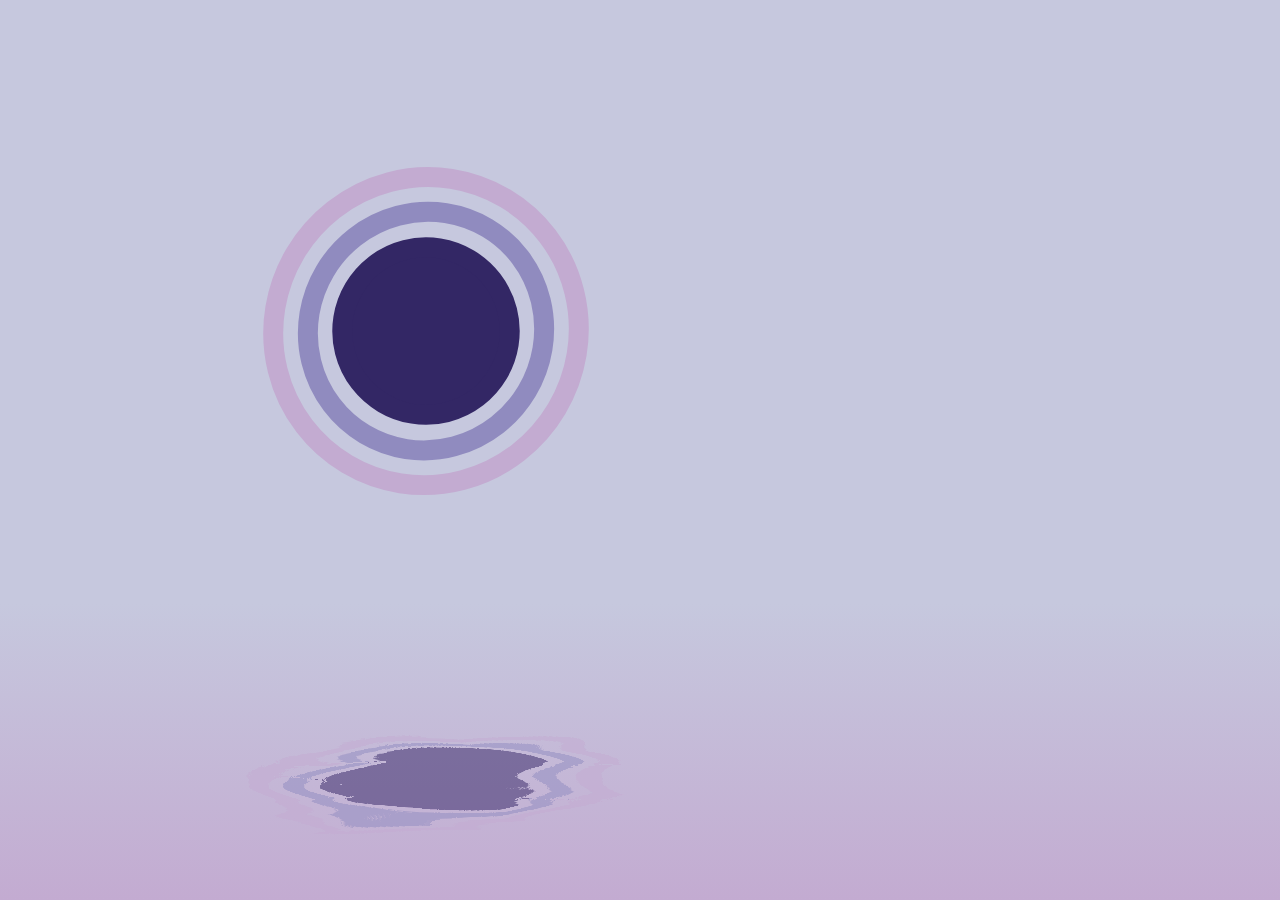
==== html/svg/index.html @ ff56dadd "背景" ====
<!DOCTYPE html>
<html lang="ZN-ch" >
<head>
  <meta charset="UTF-8">
	<meta http-equiv="X-UA-Compatible" content="IE=edge">
  <meta name="viewport" content="width=device-width, initial-scale=1.0">
  <title>🌊 森岛 🌊</title>
  <link rel="stylesheet" href="./style.css">

</head>
<body>
<!-- partial:index.partial.html -->
<svg width="100%" height="100%" viewBox="0 0 512 512" fill="none" xmlns="http://www.w3.org/2000/svg" id="svg_refl">
<use href="#everything"> 
</use>
<g filter="url(#reflection)">
	<use href="#everything" transform="scale (1.1, -.33) translate(0 -512)" transform-origin="center" opacity="0.5"/>
</g>
<defs>
	<g id="everything">
		<use href="#wave" x="256" y="196"/>
		<use href="#morph1" x="256" y="196"/>
		<use href="#morph2" x="256" y="196"/>
		<use href="#morph3" x="256" y="196"/>
		<animateTransform attributeName="transform" attributeType="XML" type="translate" 
		dur="4s" repeatCount="indefinite" calcMode="spline"
		keyTimes="0;0.5;1"
		keySplines="0.7 0 0.3 1; 0.7 0 0.3 1"
		values="0 -16; 0 16; 0 -16"/>
	</g>

	<ellipse id="wave" stroke-width="12" stroke="#c3abd1">
		<animate attributeName="rx" dur="2s" repeatCount="indefinite" calcMode="spline" begin="100ms"
			keyTimes="0;0.65;0.75;0.9;1"
			keySplines="1 0 0.4 0.8; 0 0.7 1 1; 1 1 1 1; 1 1 1 1"
			values="96;48;132;182;182"/>
		<animate attributeName="ry" dur="2s" repeatCount="indefinite" calcMode="spline" begin="100ms"
			keyTimes="0;0.65;0.75;0.9;1"
			keySplines="1 0 0.4 0.8; 0 0.7 1 1; 1 1 1 1; 1 1 1 1"
			values="96;64;92;182;182"/>
		<animate attributeName="opacity" dur="2s" repeatCount="indefinite" calcMode="linear" begin="100ms"
			keyTimes="0;0.74;0.75;0.9;1"
			values="0;0;1;0;0"/>
		<animateTransform attributeName="transform" attributeType="XML" type="rotate" from="0" to="360" dur="8s" repeatCount="indefinite" />
	</ellipse>
	<ellipse id="morph1" rx="96" ry="96" stroke-width="12" stroke="#c3abd1">
		<animate attributeName="rx" dur="2s" repeatCount="indefinite" calcMode="spline" begin="100ms"
			keyTimes="0;0.65;0.75;0.9;1"
			keySplines="1 0 0.4 0.8; 0 0.7 1 1; 1 1 1 1; 1 1 1 1"
			values="96;48;132;90;96"/>
		<animate attributeName="ry" dur="2s" repeatCount="indefinite" calcMode="spline" begin="100ms"
			keyTimes="0;0.65;0.75;0.9;1"
			keySplines="1 0 0.4 0.8; 0 0.7 1 1; 1 1 1 1; 1 1 1 1"
			values="96;64;92;90;96"/>
		<animate attributeName="stroke" dur="2s" repeatCount="indefinite" begin="100ms"
			keyTimes="0;0.65;0.75;1"
			values="#c3abd1;#c3abd1;#908bbf;#c3abd1"/>
		<animateTransform attributeName="transform" attributeType="XML" type="rotate" from="0" to="360" dur="8s" repeatCount="indefinite" />
	</ellipse>
	<ellipse id="morph2" rx="76" ry="76" stroke-width="12" stroke="#908bbf">
		<animate attributeName="rx" dur="2s" repeatCount="indefinite" calcMode="spline" begin="50ms"
			keyTimes="0;0.65;0.75;0.9;1"
			keySplines="1 0 0.4 0.8; 0 0.7 1 1; 1 1 1 1; 1 1 1 1"
			values="76;32;102;70;76"/>
		<animate attributeName="ry" dur="2s" repeatCount="indefinite" calcMode="spline" begin="50ms"
			keyTimes="0;0.65;0.75;0.9;1"
			keySplines="1 0 0.4 0.8; 0 0.7 1 1; 1 1 1 1; 1 1 1 1"
			values="76;44;72;70;76"/>
		<animate attributeName="stroke" dur="2s" repeatCount="indefinite" begin="100ms"
			keyTimes="0;0.65;0.75;1"
			values="#908bbf;#908bbf;#332765;#908bbf"/>
		<animateTransform attributeName="transform" attributeType="XML" type="rotate" from="0" to="360" dur="8s" repeatCount="indefinite" />
	</ellipse>
	<ellipse id="morph3" rx="56" ry="56" stroke-width="12" stroke="#332765" fill="#332765">
		<animate attributeName="rx" dur="2s" repeatCount="indefinite" calcMode="spline"
			keyTimes="0;0.65;0.75;0.9;1"
			keySplines="1 0 0.4 0.8; 0 0.7 1 1; 1 1 1 1; 1 1 1 1"
			values="56;20;72;50;56"/>
		<animate attributeName="ry" dur="2s" repeatCount="indefinite" calcMode="spline"
			keyTimes="0;0.65;0.75;0.9;1"
			keySplines="1 0 0.4 0.8; 0 0.7 1 1; 1 1 1 1; 1 1 1 1"
			values="56;20;42;50;56"/>
		<animateTransform attributeName="transform" attributeType="XML" type="rotate" from="0" to="360" dur="8s" repeatCount="indefinite" />
	</ellipse>

	<filter id="reflection">
		<feTurbulence id="refl_turb" type="turbulence" numOctaves="2" result="turbulence"/>
		<feDisplacementMap in2="turbulence" in="SourceGraphic" scale="32" xChannelSelector="G" yChannelSelector="R"/>
		<animate id="anim_turb" dur="100s" href="#refl_turb" attributeName="baseFrequency" repeatCount="indefinite"
			values="0.005 0.05; 0.003 0.005; 0.005 0.05"/>
	</filter>

	<linearGradient id="fresnel" gradientTransform="rotate(90)">
    	<stop offset="0" stop-color="#c3abd100"/>
    	<stop offset="1" stop-color="#c3abd1a0"/>
    </linearGradient>
</defs>
</svg>
<!-- partial -->
<div class="container">
	<div class="profile">
			<img src="src/mihayo.bmp" alt="Profile image" class="profile-image">
			<div class="profile-info">
					<h1 class="profile-name">米哈游</h1>
					<p class="profile-bio">TECH OTAKUS SAVE THE WORLD</p>
					<div class="profile-links">
							<a href="https://www.miyoushe.com/dby/" target="_blank" class="profile-link"><img src="src/mys.bmp" alt="Profile image" title="米游社" class="profile-link"></a>
							<a href="https://ys.mihoyo.com/" target="_blank" class="profile-link"><img src="src/ys.bmp" alt="Profile image" title="原神" class="profile-link"></a>
							<a href="https://sr.mihoyo.com/" target="_blank" class="profile-link"><img src="src/sr.bmp" alt="Profile image" title="崩坏:星穹铁道" class="profile-link"></a>
							<a href="https://zzz.mihoyo.com/" target="_blank" class="profile-link"><img src="src/zzz.bmp" alt="Profile image" title="绝区零" class="profile-link"></a>
					</div>
			</div>
	</div>
</div>

</body>
</html>
---- html/svg/style.css ----
body,html{
  width: 100%;
  height: 100%;
  margin: 0;
  padding: 0;
  overflow: hidden; 
}
body{
  background-color: #c6c8de;
  display: flex;
  justify-content: center;
  align-items: center; 
  background: linear-gradient(0deg, #c3abd1 0%, #c6c8de 33%);
}
#svg_refl{
  height: 100%;
}
svg {
  animation: fade-out 1s ease-out 3s forwards;
}

@keyframes fade-out {
  from {
    opacity: 1;
  }
  to {
    opacity: 0;
  }
}

@keyframes fade-in {
  from {
    opacity: 0;
  }
  to {
    opacity: 1;
  }
}

.container {
  max-width: 800px;
  margin: 0 auto;
  padding: 20px;
  opacity: 0;
  animation: fade-in 2s ease-out 4s forwards;
}

.profile {
  display: flex;
  align-items: center;
}

.profile-image {
  width: 200px;
  height: 200px;
  border-radius: 50%;
  object-fit: cover;
}

.profile-info {
  margin-left: 20px;
}

.profile-name {
  font-size: 32px;
  font-weight: bold;
}

.profile-bio {
  font-size: 18px;
  color: #666666;
}

.profile-links {
  display: flex;
  margin-top: 10px;
}

.profile-link {
  width: 32px;
  height: 32px;
  margin-right: 10px;
  border-radius: 50%;
  background-color: #ffffff;
  display: flex;
  align-items: center;
  justify-content: center;
}

.profile-link:hover {
  transform: scale(1.1);
}

.fa {
  color: #333333;
}
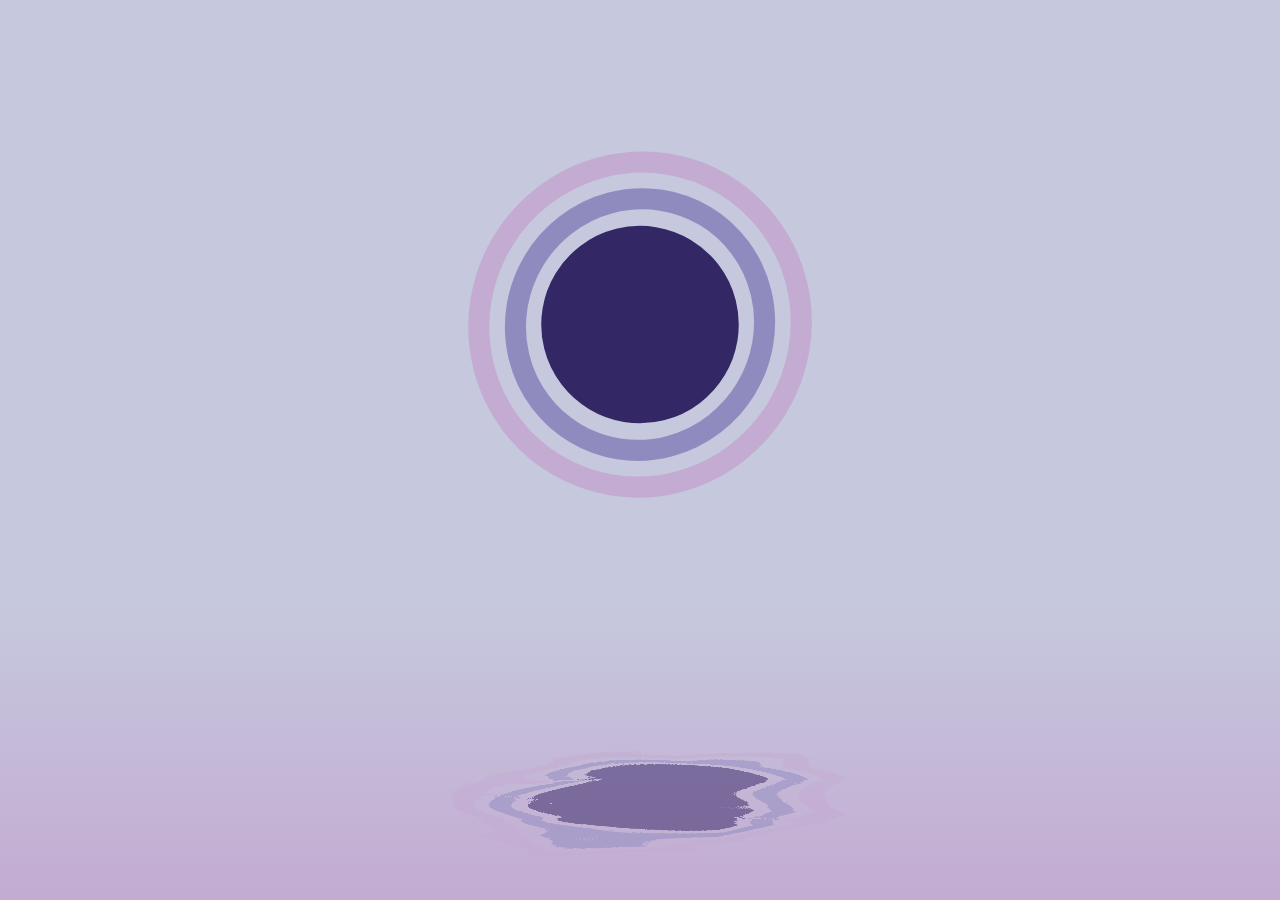
==== commit eddd0c7f: "加载动画" ====
--- a/html/svg/index.html
+++ b/html/svg/index.html
@@ -9,94 +9,7 @@
 
 </head>
 <body>
-<!-- partial:index.partial.html -->
-<svg width="100%" height="100%" viewBox="0 0 512 512" fill="none" xmlns="http://www.w3.org/2000/svg" id="svg_refl">
-<use href="#everything"> 
-</use>
-<g filter="url(#reflection)">
-	<use href="#everything" transform="scale (1.1, -.33) translate(0 -512)" transform-origin="center" opacity="0.5"/>
-</g>
-<defs>
-	<g id="everything">
-		<use href="#wave" x="256" y="196"/>
-		<use href="#morph1" x="256" y="196"/>
-		<use href="#morph2" x="256" y="196"/>
-		<use href="#morph3" x="256" y="196"/>
-		<animateTransform attributeName="transform" attributeType="XML" type="translate" 
-		dur="4s" repeatCount="indefinite" calcMode="spline"
-		keyTimes="0;0.5;1"
-		keySplines="0.7 0 0.3 1; 0.7 0 0.3 1"
-		values="0 -16; 0 16; 0 -16"/>
-	</g>
-
-	<ellipse id="wave" stroke-width="12" stroke="#c3abd1">
-		<animate attributeName="rx" dur="2s" repeatCount="indefinite" calcMode="spline" begin="100ms"
-			keyTimes="0;0.65;0.75;0.9;1"
-			keySplines="1 0 0.4 0.8; 0 0.7 1 1; 1 1 1 1; 1 1 1 1"
-			values="96;48;132;182;182"/>
-		<animate attributeName="ry" dur="2s" repeatCount="indefinite" calcMode="spline" begin="100ms"
-			keyTimes="0;0.65;0.75;0.9;1"
-			keySplines="1 0 0.4 0.8; 0 0.7 1 1; 1 1 1 1; 1 1 1 1"
-			values="96;64;92;182;182"/>
-		<animate attributeName="opacity" dur="2s" repeatCount="indefinite" calcMode="linear" begin="100ms"
-			keyTimes="0;0.74;0.75;0.9;1"
-			values="0;0;1;0;0"/>
-		<animateTransform attributeName="transform" attributeType="XML" type="rotate" from="0" to="360" dur="8s" repeatCount="indefinite" />
-	</ellipse>
-	<ellipse id="morph1" rx="96" ry="96" stroke-width="12" stroke="#c3abd1">
-		<animate attributeName="rx" dur="2s" repeatCount="indefinite" calcMode="spline" begin="100ms"
-			keyTimes="0;0.65;0.75;0.9;1"
-			keySplines="1 0 0.4 0.8; 0 0.7 1 1; 1 1 1 1; 1 1 1 1"
-			values="96;48;132;90;96"/>
-		<animate attributeName="ry" dur="2s" repeatCount="indefinite" calcMode="spline" begin="100ms"
-			keyTimes="0;0.65;0.75;0.9;1"
-			keySplines="1 0 0.4 0.8; 0 0.7 1 1; 1 1 1 1; 1 1 1 1"
-			values="96;64;92;90;96"/>
-		<animate attributeName="stroke" dur="2s" repeatCount="indefinite" begin="100ms"
-			keyTimes="0;0.65;0.75;1"
-			values="#c3abd1;#c3abd1;#908bbf;#c3abd1"/>
-		<animateTransform attributeName="transform" attributeType="XML" type="rotate" from="0" to="360" dur="8s" repeatCount="indefinite" />
-	</ellipse>
-	<ellipse id="morph2" rx="76" ry="76" stroke-width="12" stroke="#908bbf">
-		<animate attributeName="rx" dur="2s" repeatCount="indefinite" calcMode="spline" begin="50ms"
-			keyTimes="0;0.65;0.75;0.9;1"
-			keySplines="1 0 0.4 0.8; 0 0.7 1 1; 1 1 1 1; 1 1 1 1"
-			values="76;32;102;70;76"/>
-		<animate attributeName="ry" dur="2s" repeatCount="indefinite" calcMode="spline" begin="50ms"
-			keyTimes="0;0.65;0.75;0.9;1"
-			keySplines="1 0 0.4 0.8; 0 0.7 1 1; 1 1 1 1; 1 1 1 1"
-			values="76;44;72;70;76"/>
-		<animate attributeName="stroke" dur="2s" repeatCount="indefinite" begin="100ms"
-			keyTimes="0;0.65;0.75;1"
-			values="#908bbf;#908bbf;#332765;#908bbf"/>
-		<animateTransform attributeName="transform" attributeType="XML" type="rotate" from="0" to="360" dur="8s" repeatCount="indefinite" />
-	</ellipse>
-	<ellipse id="morph3" rx="56" ry="56" stroke-width="12" stroke="#332765" fill="#332765">
-		<animate attributeName="rx" dur="2s" repeatCount="indefinite" calcMode="spline"
-			keyTimes="0;0.65;0.75;0.9;1"
-			keySplines="1 0 0.4 0.8; 0 0.7 1 1; 1 1 1 1; 1 1 1 1"
-			values="56;20;72;50;56"/>
-		<animate attributeName="ry" dur="2s" repeatCount="indefinite" calcMode="spline"
-			keyTimes="0;0.65;0.75;0.9;1"
-			keySplines="1 0 0.4 0.8; 0 0.7 1 1; 1 1 1 1; 1 1 1 1"
-			values="56;20;42;50;56"/>
-		<animateTransform attributeName="transform" attributeType="XML" type="rotate" from="0" to="360" dur="8s" repeatCount="indefinite" />
-	</ellipse>
-
-	<filter id="reflection">
-		<feTurbulence id="refl_turb" type="turbulence" numOctaves="2" result="turbulence"/>
-		<feDisplacementMap in2="turbulence" in="SourceGraphic" scale="32" xChannelSelector="G" yChannelSelector="R"/>
-		<animate id="anim_turb" dur="100s" href="#refl_turb" attributeName="baseFrequency" repeatCount="indefinite"
-			values="0.005 0.05; 0.003 0.005; 0.005 0.05"/>
-	</filter>
-
-	<linearGradient id="fresnel" gradientTransform="rotate(90)">
-    	<stop offset="0" stop-color="#c3abd100"/>
-    	<stop offset="1" stop-color="#c3abd1a0"/>
-    </linearGradient>
-</defs>
-</svg>
-<!-- partial -->
+<div class="background"></div>
 <div class="container">
 	<div class="profile">
 			<img src="src/mihayo.bmp" alt="Profile image" class="profile-image">
@@ -113,5 +26,6 @@
 	</div>
 </div>
 
+
 </body>
 </html>
--- a/html/svg/style.css
+++ b/html/svg/style.css
@@ -11,12 +11,7 @@
   justify-content: center;
   align-items: center; 
   background: linear-gradient(0deg, #c3abd1 0%, #c6c8de 33%);
-}
-#svg_refl{
-  height: 100%;
-}
-svg {
-  animation: fade-out 1s ease-out 3s forwards;
+  
 }
 
 @keyframes fade-out {
@@ -35,6 +30,19 @@
   to {
     opacity: 1;
   }
+}
+.background {
+  position: absolute;
+	width : 100%;
+	height : 100%;
+  animation: fade-out 1s ease-out 3s forwards;
+  /* 调整 svg 图像的大小和位置，这里使用 cover 来让它填满整个背景区域 */
+  background-size: contain;
+  background-repeat:no-repeat;
+  background-attachment:fixed;
+  background-position:center bottom;
+  /* 引入 svg 图像作为背景图像 */
+  background-image: url("[data-uri]");
 }
 
 .container {
